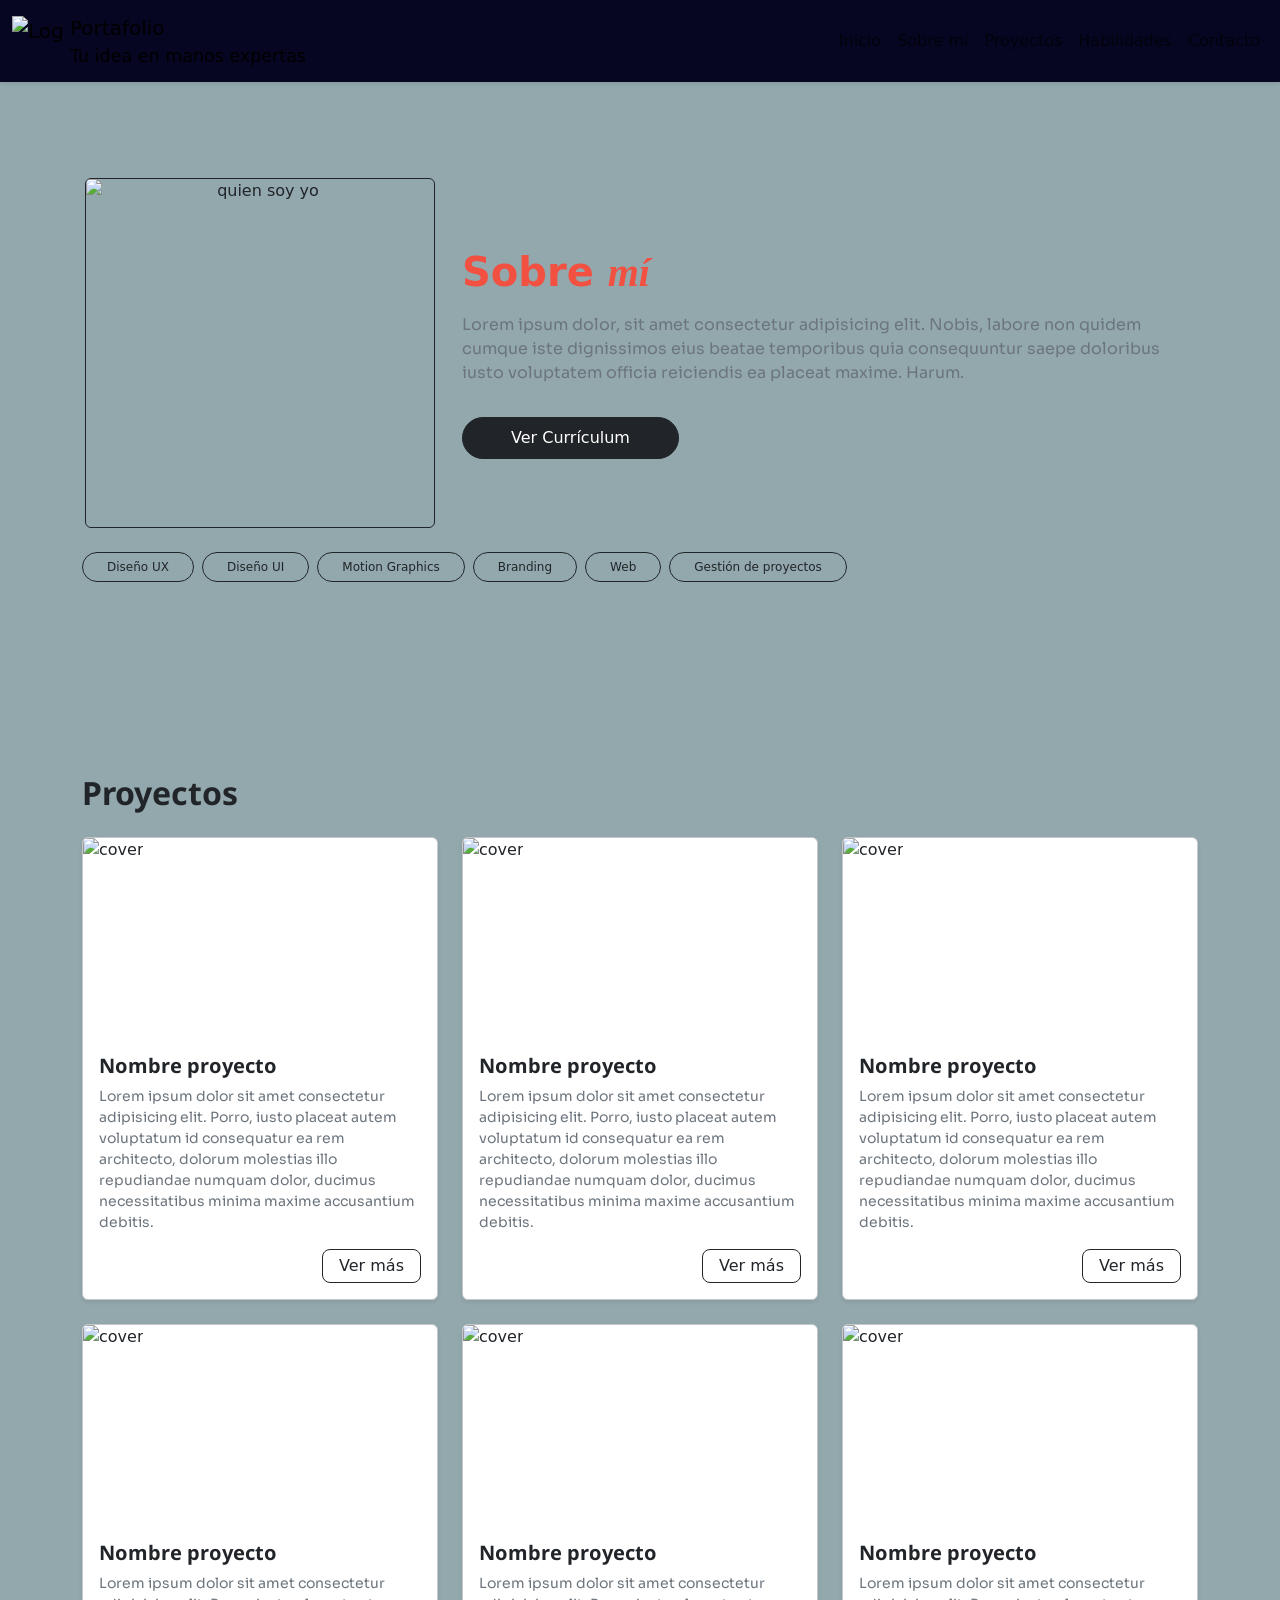
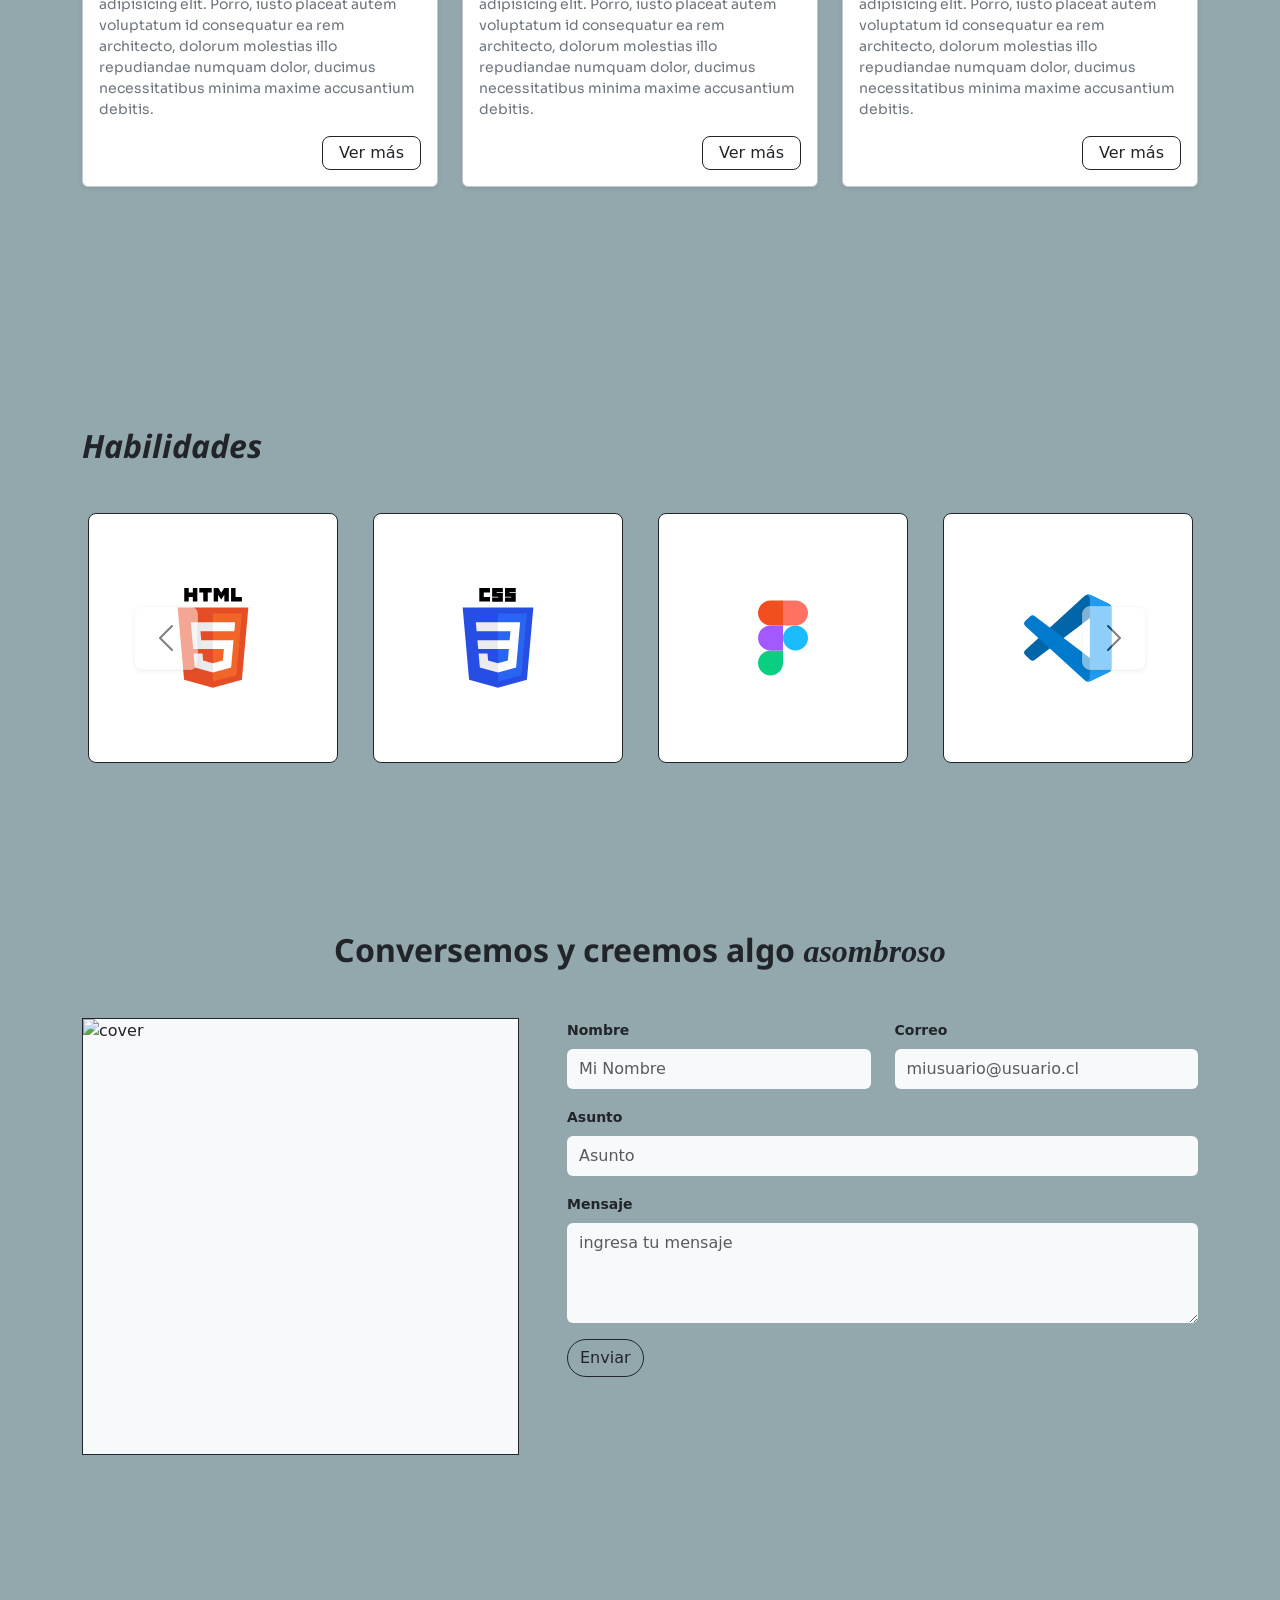
==== index.html @ 0e65d370 "Initial commit" ====
<!DOCTYPE html>
<html lang="es">
<head>
    <meta charset="UTF-8">
    <meta name="viewport" content="width=device-width, initial-scale=1.0">
    <meta name="keywords" content="Portfolio, UI, UX, Diseño Web, Diseño Grafico">
    <meta name="description" content="Soy diseñador grafico experto en UX UI, con amplia experiencia en Agencias de Publicidad">
    <link rel="stylesheet" href="style.css">
    <link rel="stylesheet" href="https://cdn.jsdelivr.net/npm/bootstrap@5.3.8/dist/css/bootstrap.min.css">
    <script src="https://cdn.jsdelivr.net/npm/bootstrap@5.3.8/dist/js/bootstrap.bundle.min.js"></script>
    <link rel="preconnect" href="https://fonts.googleapis.com">
    <link rel="preconnect" href="https://fonts.gstatic.com" crossorigin>
    <link href="https://fonts.googleapis.com/css2?family=Noto+Sans:ital,wght@0,100..900;1,100..900&display=swap" rel="stylesheet">
    <link href="https://fonts.googleapis.com/css2?family=Noto+Sans:ital,wght@0,100..900;1,100..900&family=Sora:wght@100..800&display=swap" rel="stylesheet">    
        <title>Portafolio Personal</title>

</head>
<!-- Inicio Documentación

Definición del header >
etiqueta semántica que le dice a los motores de búsqueda que ésta es la cabecera del documento.
la etiqueta header siempre dentro del body.
Las etiquetas semánticas no son obligatorias;pero son importantes para el SEO

nav: navegación
navbar: define un una barra de navegación
navbar-expand-lg: expander el ancho del navbar en
dispositivos de pantallas grandes
navbar-light: establece un modo claro en Boostrap
bg-light: establece un fondo de color azulado
shadow-sm: establece una leve sobra al menu

a: anchor/ancla será la pieza clave dentro de HTML para generar hipervinculos
href: Hypertext Reference(Referencia de Hipertexto)
navbar-brand: clase para definir una marca
d-flex: incorpora flexbox que es un sistema que permite ordenar automáticamente los elementos
internos basados en un criterio

collapse: va a ocultar algo hasta que una acción le permita mostrarse
navbar-collapse: permitirá dar un formato al menu cuando se despliegue
navbar-nav: elimina viñetas y dispone de forma horizontal el menu
ms-auto: toma el margen disponible automático a izquierda y lo adapta al anocho disponible

d-inline-block: establece el tratamiento de la imagen como si fuese una linea
align-text-top: permitirá que la imagen sea posicionada en la parte superior del ancla(a)
me-2(margin-end): establece un margen a la derecha definido en la escala de bootstrap en rem

align-item-center > centra verticalmente
justify-content-center > centra horizontalmente
img-fluid > img responsive
border > añade borde (variables -dark -light)
object-fit-cover > evita deformacion de la img en el div
fw-bold > font weight bold
flex-wrap > mantiene el contenido en el contenedor, si no cabe en la linea, lo baja a la siguiente manteniendo el espacio
gap > espaciado entre elementos (variables -2[0.5rem]) / g-4 gap+variable
span > etiqueta que mantiene elementos en una linea

-->

<body>
    <header class="header sticky-top">
        <nav class="navbar navbar-expand-lg dark-blue shadow-sm">
            <div class="container-fluid">
                <a class="navbar-brand d-flex align-items-center" href="#">
                    <img src="https://placehold.co/50x50" alt="Logo" width="50" height="50" class="d-inline-block align-text-top me-2">
                    <div class="d-flex flex-column">
                        <span>Portafolio</span>
                        <small>Tu idea en manos expertas</small>
                    </div>
                </a>
                <!-- crear boton sandwich -->
                <!-- fin boton sandwich -->
                 <div class="collapse navbar-collapse" id="navbarNav">
                    <ul class="navbar-nav ms-auto">
                        <li class="nav-item"><a class="nav-link" href="#">Inicio</a></li>
                        <li class="nav-item"><a class="nav-link" href="#">Sobre mí</a></li>
                        <li class="nav-item"><a class="nav-link" href="#">Proyectos</a></li>
                        <li class="nav-item"><a class="nav-link" href="#">Habilidades</a></li>
                        <li class="nav-item"><a class="nav-link" href="#">Contacto</a></li>
                    </ul>
                 </div>
            </div>
        </nav>
    </header>
    <main>
        <!--seccion sobre mi-->
        <section class="container-fluid py-5 aboutme">
            <div class="container mt-5">
                <div class="row align-items-center">
                    <div class="col-md-4 text-center mb-4 mb-md-0">
                        <div class="ratio ratio-1x1 d-flex align-item-center justify-content-center" style="max-width: 350px; margin: 0 auto;">
                            <img src="https://placehold.co/400x400" alt="quien soy yo" class="img-fluid rounded border border-dark ">
                        </div>
                    </div>
                    <div class="col-md-8">
                        <h1 class="fw-bold mb-3">Sobre <span class="faccent">mí</span></h1>
                        <p class="text-secondary">Lorem ipsum dolor, sit amet consectetur adipisicing elit. Nobis, labore non quidem cumque iste dignissimos eius beatae temporibus quia consequuntur saepe doloribus iusto voluptatem officia reiciendis ea placeat maxime. Harum.</p>
                        <a href="#" target="_blank" class="btn btn-dark rounded-pill px-5 py-2 mt-3">Ver Currículum</a>
                    </div>
                </div>
                <!-- inicio badges-->
                <div class="row mt-4">
                    <div class="col-12 d-flex flex-wrap gap-2">
                        <span class="badge border border-dark text-dark rounded-pill px-4 py-2 fw-normal badge-size">Diseño UX</span>
                        <span class="badge border border-dark text-dark rounded-pill px-4 py-2 fw-normal badge-size">Diseño UI</span>
                        <span class="badge border border-dark text-dark rounded-pill px-4 py-2 fw-normal badge-size">Motion Graphics</span>
                        <span class="badge border border-dark text-dark rounded-pill px-4 py-2 fw-normal badge-size">Branding</span>
                        <span class="badge border border-dark text-dark rounded-pill px-4 py-2 fw-normal badge-size">Web</span>
                        <span class="badge border border-dark text-dark rounded-pill px-4 py-2 fw-normal badge-size">Gestión de proyectos</span>
                    </div>
                </div>
            </div>
        </section>
        
        <!--seccion proyectos-->
        <section class="container-fluid py-5 my-5 proyectos">
            <div class="container my-5">
                <h2 class="fw-bold mb-4 py-8">Proyectos</h2>
                <div class="row g-4">
                    <div class="col-12 col-md-6 col-lg-4">
                        <div class="card h-100 border-secondary-subtle shadow-sm overflow-hidden">
                            <div style="height: 200px; overflow: hidden;">
                                <img src="https://placehold.co/300" alt="cover" class="w-100 h-100 object-fit-cover">
                            </div>
                            <div class="card-body d-flex flex-column">
                                <h5 class="card-title fw-bold">Nombre proyecto</h5>
                                <p class="card-text text-secondary small">Lorem ipsum dolor sit amet consectetur adipisicing elit. Porro, iusto placeat autem voluptatum id consequatur ea rem architecto, dolorum molestias illo repudiandae numquam dolor, ducimus necessitatibus minima maxime accusantium debitis.</p>
                                <div class="mt-auto text-end">
                                    <a href="#" class="btn btn-outline-dark rounded-3 px-3 py-1">Ver más</a>
                                </div>
                            </div>
                        </div>
                    </div>

                    <div class="col-12 col-md-6 col-lg-4">
                        <div class="card h-100 border-secondary-subtle shadow-sm overflow-hidden">
                            <div style="height: 200px; overflow: hidden;">
                                <img src="https://placehold.co/300" alt="cover" class="w-100 h-100 object-fit-cover">
                            </div>
                            <div class="card-body d-flex flex-column">
                                <h5 class="card-title fw-bold">Nombre proyecto</h5>
                                <p class="card-text text-secondary small">Lorem ipsum dolor sit amet consectetur adipisicing elit. Porro, iusto placeat autem voluptatum id consequatur ea rem architecto, dolorum molestias illo repudiandae numquam dolor, ducimus necessitatibus minima maxime accusantium debitis.</p>
                                <div class="mt-auto text-end">
                                    <a href="#" class="btn btn-outline-dark rounded-3 px-3 py-1">Ver más</a>
                                </div>
                            </div>
                        </div>
                    </div>

                    <div class="col-12 col-md-6 col-lg-4">
                        <div class="card h-100 border-secondary-subtle shadow-sm overflow-hidden">
                            <div style="height: 200px; overflow: hidden;">
                                <img src="https://placehold.co/300" alt="cover" class="w-100 h-100 object-fit-cover">
                            </div>
                            <div class="card-body d-flex flex-column">
                                <h5 class="card-title fw-bold">Nombre proyecto</h5>
                                <p class="card-text text-secondary small">Lorem ipsum dolor sit amet consectetur adipisicing elit. Porro, iusto placeat autem voluptatum id consequatur ea rem architecto, dolorum molestias illo repudiandae numquam dolor, ducimus necessitatibus minima maxime accusantium debitis.</p>
                                <div class="mt-auto text-end">
                                    <a href="#" class="btn btn-outline-dark rounded-3 px-3 py-1">Ver más</a>
                                </div>
                            </div>
                        </div>
                    </div>

                    <div class="col-12 col-md-6 col-lg-4">
                        <div class="card h-100 border-secondary-subtle shadow-sm overflow-hidden">
                            <div style="height: 200px; overflow: hidden;">
                                <img src="https://placehold.co/300" alt="cover" class="w-100 h-100 object-fit-cover">
                            </div>
                            <div class="card-body d-flex flex-column">
                                <h5 class="card-title fw-bold">Nombre proyecto</h5>
                                <p class="card-text text-secondary small">Lorem ipsum dolor sit amet consectetur adipisicing elit. Porro, iusto placeat autem voluptatum id consequatur ea rem architecto, dolorum molestias illo repudiandae numquam dolor, ducimus necessitatibus minima maxime accusantium debitis.</p>
                                <div class="mt-auto text-end">
                                    <a href="#" class="btn btn-outline-dark rounded-3 px-3 py-1">Ver más</a>
                                </div>
                            </div>
                        </div>
                    </div>

                    <div class="col-12 col-md-6 col-lg-4">
                        <div class="card h-100 border-secondary-subtle shadow-sm overflow-hidden">
                            <div style="height: 200px; overflow: hidden;">
                                <img src="https://placehold.co/300" alt="cover" class="w-100 h-100 object-fit-cover">
                            </div>
                            <div class="card-body d-flex flex-column">
                                <h5 class="card-title fw-bold">Nombre proyecto</h5>
                                <p class="card-text text-secondary small">Lorem ipsum dolor sit amet consectetur adipisicing elit. Porro, iusto placeat autem voluptatum id consequatur ea rem architecto, dolorum molestias illo repudiandae numquam dolor, ducimus necessitatibus minima maxime accusantium debitis.</p>
                                <div class="mt-auto text-end">
                                    <a href="#" class="btn btn-outline-dark rounded-3 px-3 py-1">Ver más</a>
                                </div>
                            </div>
                        </div>
                    </div>

                    <div class="col-12 col-md-6 col-lg-4">
                        <div class="card h-100 border-secondary-subtle shadow-sm overflow-hidden">
                            <div style="height: 200px; overflow: hidden;">
                                <img src="https://placehold.co/300" alt="cover" class="w-100 h-100 object-fit-cover">
                            </div>
                            <div class="card-body d-flex flex-column">
                                <h5 class="card-title fw-bold">Nombre proyecto</h5>
                                <p class="card-text text-secondary small">Lorem ipsum dolor sit amet consectetur adipisicing elit. Porro, iusto placeat autem voluptatum id consequatur ea rem architecto, dolorum molestias illo repudiandae numquam dolor, ducimus necessitatibus minima maxime accusantium debitis.</p>
                                <div class="mt-auto text-end">
                                    <a href="#" class="btn btn-outline-dark rounded-3 px-3 py-1">Ver más</a>
                                </div>
                            </div>
                        </div>
                    </div>
                    
                </div>
            </div>
        </section>
        
        <!--seccion Habilidades-->
        <section class="container-fluid py-5 habilidades">
            <div class="container my-5">    
                <h2 class="fw-bold mb-5 faccent">Habilidades</h2>
                <div id="carouselSkills" class="carousel slide" data-bs-ride="carousel">
                    <!-- botones -->
                    <button class="carousel-control-prev custom-carousel-btn" type="button" data-bs-target="#carouselSklls" data-bs-slide="prev">
                        <div class="control-box">
                            <span class="carousel-control-prev-icon"></span>
                        </div>
                        <span class="visually-hidden">Atrás</span>
                    </button>

                    <button class="carousel-control-next custom-carousel-btn" type="button" data-bs-target="#carouselSklls" data-bs-slide="next">
                        <div class="control-box">
                            <span class="carousel-control-next-icon"></span>
                        </div>
                        <span class="visually-hidden">Siguiente</span>
                    </button>

                    <div class="carousel-inner">
                        <div class="carousel-item active">
                            <!-- row-cols-1 > en moviles ocupara solo una columna -->
                            <div class="row row-cols-1 row-cols-md-4 g-4 justify-content-center">
                                <div class="col d-flex justify-content-center">
                                    <div class="card h-100 border border-dark rounded-3 d-flex align-item-center justify-content-center p-4 text-center" style="aspect-ratio: 1/1; max-width: 250px; width: 100%;">
                                        <img src="assets/html-5-svgrepo-com.svg" alt="icono html5" class="img-fluid" style="max-height: 100px; width: auto;">
                                    </div>
                                </div>

                                <div class="col d-flex justify-content-center">
                                    <div class="card h-100 border border-dark rounded-3 d-flex align-item-center justify-content-center p-4 text-center" style="aspect-ratio: 1/1; max-width: 250px; width: 100%;">
                                        <img src="assets/css-3-svgrepo-com.svg" alt="icono css" class="img-fluid" style="max-height: 100px; width: auto;">
                                    </div>
                                </div>

                                <div class="col d-flex justify-content-center">
                                    <div class="card h-100 border border-dark rounded-3 d-flex align-item-center justify-content-center p-4 text-center" style="aspect-ratio: 1/1; max-width: 250px; width: 100%;">
                                        <img src="assets/figma-svgrepo-com.svg" alt="icono figma" class="img-fluid" style="max-height: 100px; width: auto;">
                                    </div>
                                </div>

                                <div class="col d-flex justify-content-center">
                                    <div class="card h-100 border border-dark rounded-3 d-flex align-item-center justify-content-center p-4 text-center" style="aspect-ratio: 1/1; max-width: 250px; width: 100%;">
                                        <img src="assets/vscode-svgrepo-com.svg" alt="icono vscode" class="img-fluid" style="max-height: 100px; width: auto;">
                                    </div>
                                </div>

                            </div>
                        </div>

                        <div class="carousel-item">
                            <!-- row-cols-1 > en moviles ocupara solo una columna -->
                            <div class="row row-cols-1 row-cols-md-4 g-4 justify-content-center">
                                <div class="col d-flex justify-content-center">
                                    <div class="card h-100 border border-dark rounded-3 d-flex align-item-center justify-content-center p-4 text-center" style="aspect-ratio: 1/1; max-width: 250px; width: 100%;">
                                        <img src="assets/adobe-photoshop-svgrepo-com.svg" alt="icono photoshop" class="img-fluid" style="max-height: 100px; width: auto;">
                                    </div>
                                </div>

                                <div class="col d-flex justify-content-center">
                                    <div class="card h-100 border border-dark rounded-3 d-flex align-item-center justify-content-center p-4 text-center" style="aspect-ratio: 1/1; max-width: 250px; width: 100%;">
                                        <img src="assets/adobe-after-effects-svgrepo-com.svg" alt="icono after effects" class="img-fluid" style="max-height: 100px; width: auto;">
                                    </div>
                                </div>

                                <div class="col d-flex justify-content-center">
                                    <div class="card h-100 border border-dark rounded-3 d-flex align-item-center justify-content-center p-4 text-center" style="aspect-ratio: 1/1; max-width: 250px; width: 100%;">
                                        <img src="assets/adobe-premiere-svgrepo-com.svg" alt="icono premiere pro" class="img-fluid" style="max-height: 100px; width: auto;">
                                    </div>
                                </div>

                                <div class="col d-flex justify-content-center">
                                    <div class="card h-100 border border-dark rounded-3 d-flex align-item-center justify-content-center p-4 text-center" style="aspect-ratio: 1/1; max-width: 250px; width: 100%;">
                                        <img src="assets/github-color-svgrepo-com.svg" alt="icono github" class="img-fluid" style="max-height: 100px; width: auto;">
                                    </div>
                                </div>

                            </div>
                        </div>

                    </div>

                    
                </div>
            </div>    
        </section>

        <!--seccion contacto-->
        <section class="container-fluid py-5 contacto">
            <div class="container">
                <h2 class="text-center fw-bold mb-5 mt-4">Conversemos y creemos algo <span class="faccent">asombroso</span></h2>

                <div class="row align-item-start gx-5">
                    <div class="col-md-5 mb-4 mb-md-0">
                        <div class="border border-dark d-flex align-item-center justify-content-center bg-light" style="aspect-ratio: 1/1; width: 100%; height: 100%; margin: 0 auto; overflow: hidden;">
                            <img src="https://placehold.co/400" alt="cover" class="w-100 h-100 object-fit-cover">
                        </div>
                    </div>
                    <div class="col-md-7">
                        <form action="">
                            <div class="row">
                                <div class="col-sm-6 mb-3">
                                    <label class="form-label fw-bold small">Nombre</label>
                                    <input type="text" class="form-control bg-light border-0 py-2" placeholder="Mi Nombre">
                                </div>
                                <div class="col-sm-6 mb-3">
                                    <label class="form-label fw-bold small">Correo</label>
                                    <input type="email" class="form-control bg-light border-0 py-2" placeholder="miusuario@usuario.cl">
                                </div>
                            </div>
                            <div class="mb-3">
                                    <label class="form-label fw-bold small">Asunto</label>
                                    <input type="email" class="form-control bg-light border-0 py-2" placeholder="Asunto">
                            </div>
                            <div class="mb-3">
                                    <label class="form-label fw-bold small">Mensaje</label>
                                    <textarea name="Mensaje" id="form-message" class="form-control bg-light border-0 py-2" style="min-height: 100px;" placeholder="ingresa tu mensaje"></textarea>
                            </div>
                            <button class="btn btn-outline rounded-pill btn-outline-dark">
                                <label>Enviar</label>
                            </button>
                        </form>
                    </div>
                </div>
            </div>
        </section>

    </main>
 <footer>
    <div class="container footer">
        <div class="brand" style="min-height: 100px;">

        </div>

    </div>
 </footer>
    
</body>
</html>
---- style.css ----
/** Estilos de secciones **/
body{
    background-color: #93a8ac !important;
}

.dark-blue{
    background: #060622;
}


.nav-link{
    color: #F2F2F2;
}
.nav-link:hover{
    color: #4f46e5;
}

/* Heading styles - Minor Third- */
h2,h3,h5{
    font-family: 'Noto Sans' !important;
}

h1{
    font-size: 2.986rem;
    color:#F25041 !important;
}
h2{font-size: 2.488rem; }
h3{font-size: 2.074rem;}
h4{font-size: 1.728rem;}
h5{font-size: 1.44rem;}
h6{font-size: 1.2rem;}
p{
    font-size: 1rem;
    font-family: 'Sora' !important;
}
small{font-size: 0.833rem;}

/* acento palabras */
.faccent{
    font-family: Georgia, 'Times New Roman', Times, serif;
    font-style: italic;
}

.titulo{
    font-size: 18px;
}

.badge-size{
    font-size: 0.8rem;
}

.card-border-radius {
    border-radius: 12px;
}

.custom-carousel-btn{
    width: 60px;
    opacity: 1;
}
.control-box{
    background-color: white;
    border: 1px solid #F2F2F2;
    border-radius: 8px;
    padding: 15px;
    display: flex;
    align-items: center;
    justify-content: center;
    transition: all 0.3s ease;
    box-shadow: 0 2px 5px rgba(0,0,0,0.1);
}

.control-box:hover{
    background-color: #080A0D;

}

.carousel-control-prev-icon,.carousel-control-next-icon{
    filter: invert(1) grayscale(100%) brightness(0); /* parametros invert 0 (nada) - 1 (invierte) */
    height: 25px;
    width: 25px;
}
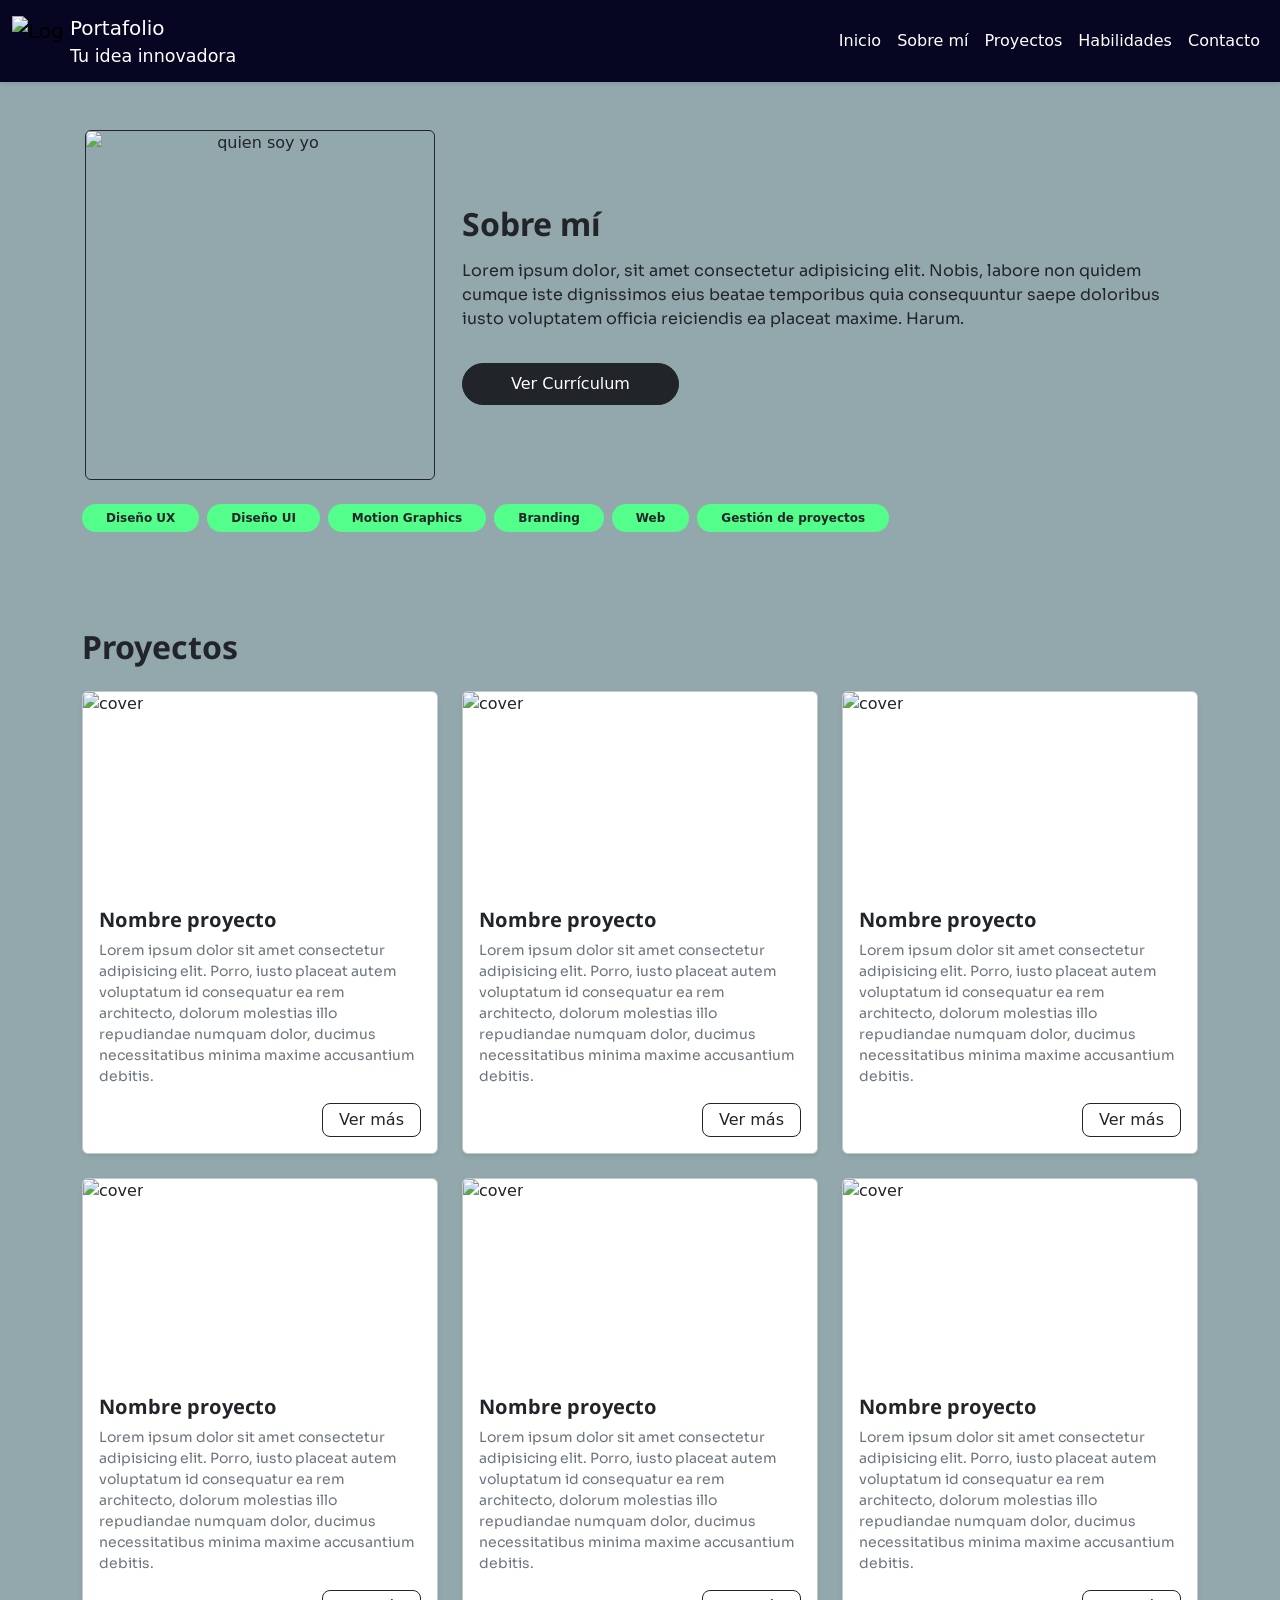
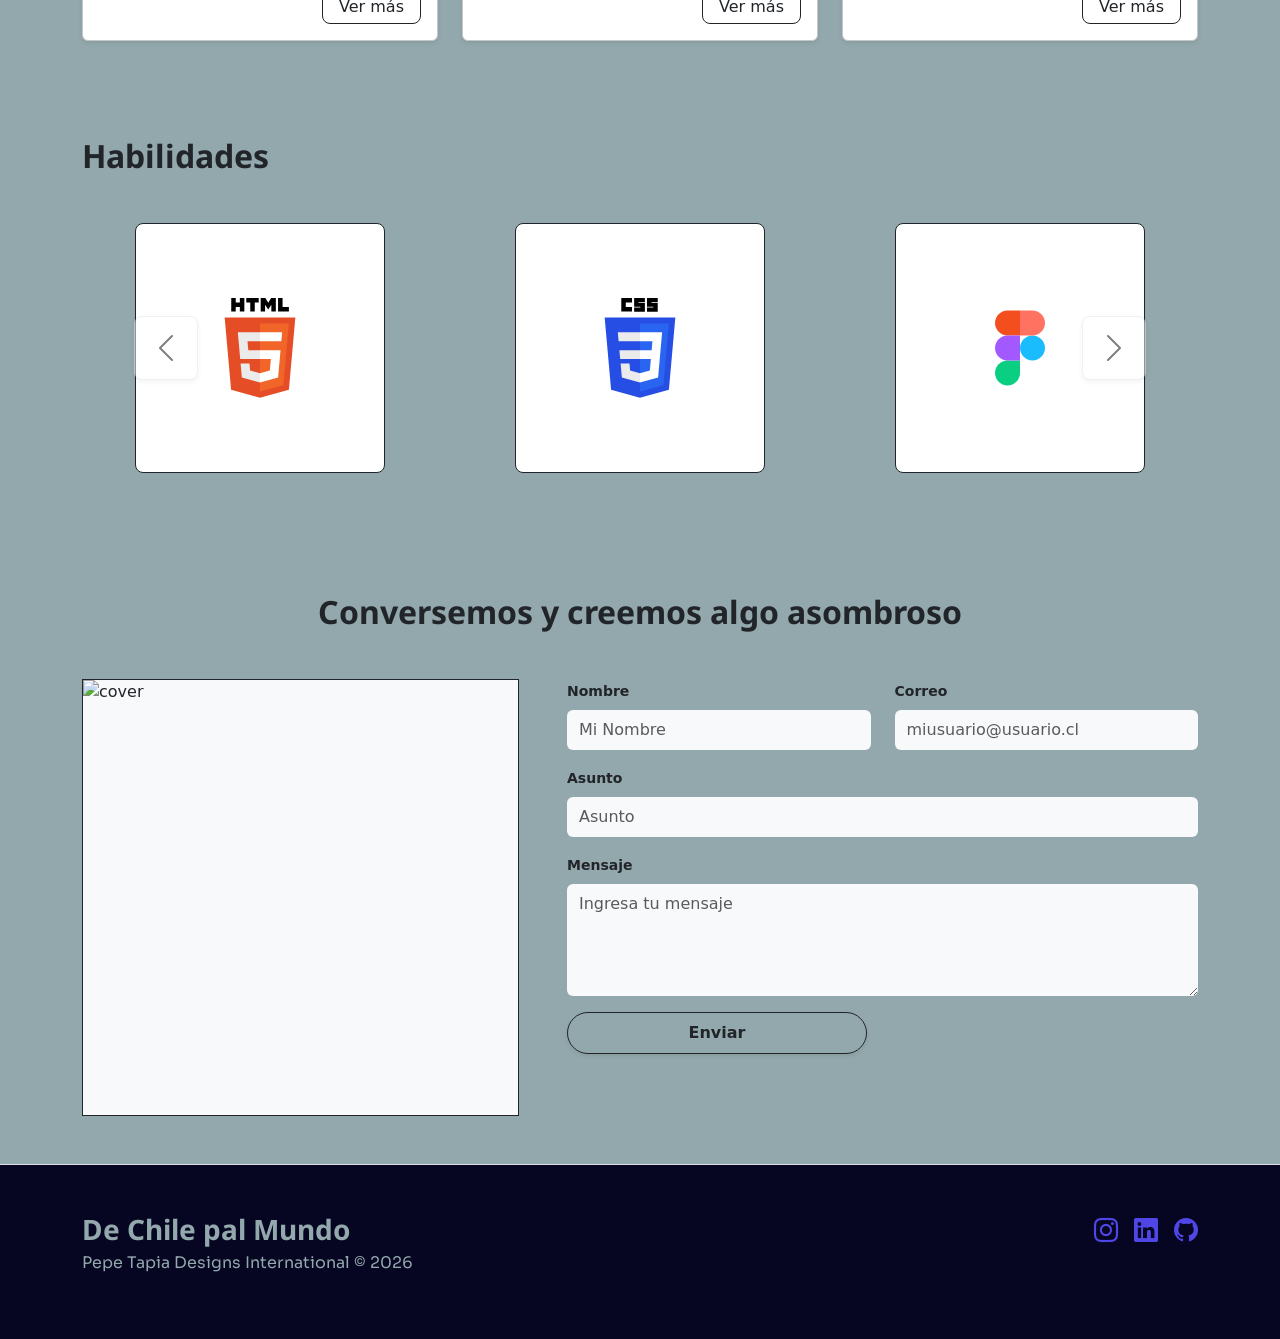
==== commit 385f5931: "actualizacion ultimos ajustes de presonalización" ====
--- a/index.html
+++ b/index.html
@@ -8,6 +8,7 @@
     <link rel="stylesheet" href="style.css">
     <link rel="stylesheet" href="https://cdn.jsdelivr.net/npm/bootstrap@5.3.8/dist/css/bootstrap.min.css">
     <script src="https://cdn.jsdelivr.net/npm/bootstrap@5.3.8/dist/js/bootstrap.bundle.min.js"></script>
+    <link rel="stylesheet" href="https://cdn.jsdelivr.net/npm/bootstrap-icons@1.11.0/font/bootstrap-icons.css">
     <link rel="preconnect" href="https://fonts.googleapis.com">
     <link rel="preconnect" href="https://fonts.gstatic.com" crossorigin>
     <link href="https://fonts.googleapis.com/css2?family=Noto+Sans:ital,wght@0,100..900;1,100..900&display=swap" rel="stylesheet">
@@ -58,17 +59,21 @@
 -->
 
 <body>
-    <header class="header sticky-top">
-        <nav class="navbar navbar-expand-lg dark-blue shadow-sm">
+    <header class="sticky-top">
+        <nav class="navbar navbar-expand-lg navbar-light bg-nav shadow-sm">
             <div class="container-fluid">
                 <a class="navbar-brand d-flex align-items-center" href="#">
                     <img src="https://placehold.co/50x50" alt="Logo" width="50" height="50" class="d-inline-block align-text-top me-2">
                     <div class="d-flex flex-column">
-                        <span>Portafolio</span>
-                        <small>Tu idea en manos expertas</small>
+                        <span class="blanco">Portafolio</span>
+                        <small class="blanco ">Tu idea innovadora</small>
                     </div>
                 </a>
                 <!-- crear boton sandwich -->
+                <button class="navbar-toggler" type="button" data-bs-toggle="collapse" data-bs-target="#navbarNav" aria-controls="navbarNav" aria-expanded="false" aria-label="Toggle navigation">
+                    <span class="navbar-toggler-icon"></span>
+                </button>
+
                 <!-- fin boton sandwich -->
                  <div class="collapse navbar-collapse" id="navbarNav">
                     <ul class="navbar-nav ms-auto">
@@ -84,268 +89,263 @@
     </header>
     <main>
         <!--seccion sobre mi-->
-        <section class="container-fluid py-5 aboutme">
-            <div class="container mt-5">
-                <div class="row align-items-center">
-                    <div class="col-md-4 text-center mb-4 mb-md-0">
-                        <div class="ratio ratio-1x1 d-flex align-item-center justify-content-center" style="max-width: 350px; margin: 0 auto;">
-                            <img src="https://placehold.co/400x400" alt="quien soy yo" class="img-fluid rounded border border-dark ">
-                        </div>
-                    </div>
-                    <div class="col-md-8">
-                        <h1 class="fw-bold mb-3">Sobre <span class="faccent">mí</span></h1>
-                        <p class="text-secondary">Lorem ipsum dolor, sit amet consectetur adipisicing elit. Nobis, labore non quidem cumque iste dignissimos eius beatae temporibus quia consequuntur saepe doloribus iusto voluptatem officia reiciendis ea placeat maxime. Harum.</p>
-                        <a href="#" target="_blank" class="btn btn-dark rounded-pill px-5 py-2 mt-3">Ver Currículum</a>
-                    </div>
-                </div>
-                <!-- inicio badges-->
-                <div class="row mt-4">
-                    <div class="col-12 d-flex flex-wrap gap-2">
-                        <span class="badge border border-dark text-dark rounded-pill px-4 py-2 fw-normal badge-size">Diseño UX</span>
-                        <span class="badge border border-dark text-dark rounded-pill px-4 py-2 fw-normal badge-size">Diseño UI</span>
-                        <span class="badge border border-dark text-dark rounded-pill px-4 py-2 fw-normal badge-size">Motion Graphics</span>
-                        <span class="badge border border-dark text-dark rounded-pill px-4 py-2 fw-normal badge-size">Branding</span>
-                        <span class="badge border border-dark text-dark rounded-pill px-4 py-2 fw-normal badge-size">Web</span>
-                        <span class="badge border border-dark text-dark rounded-pill px-4 py-2 fw-normal badge-size">Gestión de proyectos</span>
-                    </div>
+        <section class="container py-5">
+            <div class="row align-items-center">
+                <div class="col-md-4 text-center mb-4 mb-md-0">
+                    <div class="ratio ratio-1x1 d-flex align-item-center justify-content-center" style="max-width: 350px; margin: 0 auto;">
+                        <img src="https://placehold.co/400x400" alt="quien soy yo" class="img-fluid rounded border border-dark ">
+                    </div>
+                </div>
+                <div class="col-md-8">
+                    <h2 class="fw-bold mb-3">Sobre mí</h2>
+                    <p>Lorem ipsum dolor, sit amet consectetur adipisicing elit. Nobis, labore non quidem cumque iste dignissimos eius beatae temporibus quia consequuntur saepe doloribus iusto voluptatem officia reiciendis ea placeat maxime. Harum.</p>
+                    <a href="#" target="_blank" class="btn btn-dark rounded-pill px-5 py-2 mt-3">Ver Currículum</a>
+                </div>
+            </div>
+            <!-- inicio badges-->
+            <div class="row mt-4">
+                <div class="col-12 d-flex flex-wrap gap-2">
+                    <span class="badge border-dark text-dark rounded-pill px-4 py-2 fw-bold badge-size">Diseño UX</span>
+                    <span class="badge border-dark text-dark rounded-pill px-4 py-2 fw-bold badge-size">Diseño UI</span>
+                    <span class="badge border-dark text-dark rounded-pill px-4 py-2 fw-bold badge-size">Motion Graphics</span>
+                    <span class="badge border-dark text-dark rounded-pill px-4 py-2 fw-bold badge-size">Branding</span>
+                    <span class="badge border-dark text-dark rounded-pill px-4 py-2 fw-bold badge-size">Web</span>
+                    <span class="badge border-dark text-dark rounded-pill px-4 py-2 fw-bold badge-size">Gestión de proyectos</span>
                 </div>
             </div>
         </section>
         
         <!--seccion proyectos-->
-        <section class="container-fluid py-5 my-5 proyectos">
-            <div class="container my-5">
-                <h2 class="fw-bold mb-4 py-8">Proyectos</h2>
-                <div class="row g-4">
-                    <div class="col-12 col-md-6 col-lg-4">
-                        <div class="card h-100 border-secondary-subtle shadow-sm overflow-hidden">
-                            <div style="height: 200px; overflow: hidden;">
-                                <img src="https://placehold.co/300" alt="cover" class="w-100 h-100 object-fit-cover">
-                            </div>
-                            <div class="card-body d-flex flex-column">
-                                <h5 class="card-title fw-bold">Nombre proyecto</h5>
-                                <p class="card-text text-secondary small">Lorem ipsum dolor sit amet consectetur adipisicing elit. Porro, iusto placeat autem voluptatum id consequatur ea rem architecto, dolorum molestias illo repudiandae numquam dolor, ducimus necessitatibus minima maxime accusantium debitis.</p>
-                                <div class="mt-auto text-end">
-                                    <a href="#" class="btn btn-outline-dark rounded-3 px-3 py-1">Ver más</a>
-                                </div>
-                            </div>
-                        </div>
-                    </div>
-
-                    <div class="col-12 col-md-6 col-lg-4">
-                        <div class="card h-100 border-secondary-subtle shadow-sm overflow-hidden">
-                            <div style="height: 200px; overflow: hidden;">
-                                <img src="https://placehold.co/300" alt="cover" class="w-100 h-100 object-fit-cover">
-                            </div>
-                            <div class="card-body d-flex flex-column">
-                                <h5 class="card-title fw-bold">Nombre proyecto</h5>
-                                <p class="card-text text-secondary small">Lorem ipsum dolor sit amet consectetur adipisicing elit. Porro, iusto placeat autem voluptatum id consequatur ea rem architecto, dolorum molestias illo repudiandae numquam dolor, ducimus necessitatibus minima maxime accusantium debitis.</p>
-                                <div class="mt-auto text-end">
-                                    <a href="#" class="btn btn-outline-dark rounded-3 px-3 py-1">Ver más</a>
-                                </div>
-                            </div>
-                        </div>
-                    </div>
-
-                    <div class="col-12 col-md-6 col-lg-4">
-                        <div class="card h-100 border-secondary-subtle shadow-sm overflow-hidden">
-                            <div style="height: 200px; overflow: hidden;">
-                                <img src="https://placehold.co/300" alt="cover" class="w-100 h-100 object-fit-cover">
-                            </div>
-                            <div class="card-body d-flex flex-column">
-                                <h5 class="card-title fw-bold">Nombre proyecto</h5>
-                                <p class="card-text text-secondary small">Lorem ipsum dolor sit amet consectetur adipisicing elit. Porro, iusto placeat autem voluptatum id consequatur ea rem architecto, dolorum molestias illo repudiandae numquam dolor, ducimus necessitatibus minima maxime accusantium debitis.</p>
-                                <div class="mt-auto text-end">
-                                    <a href="#" class="btn btn-outline-dark rounded-3 px-3 py-1">Ver más</a>
-                                </div>
-                            </div>
-                        </div>
-                    </div>
-
-                    <div class="col-12 col-md-6 col-lg-4">
-                        <div class="card h-100 border-secondary-subtle shadow-sm overflow-hidden">
-                            <div style="height: 200px; overflow: hidden;">
-                                <img src="https://placehold.co/300" alt="cover" class="w-100 h-100 object-fit-cover">
-                            </div>
-                            <div class="card-body d-flex flex-column">
-                                <h5 class="card-title fw-bold">Nombre proyecto</h5>
-                                <p class="card-text text-secondary small">Lorem ipsum dolor sit amet consectetur adipisicing elit. Porro, iusto placeat autem voluptatum id consequatur ea rem architecto, dolorum molestias illo repudiandae numquam dolor, ducimus necessitatibus minima maxime accusantium debitis.</p>
-                                <div class="mt-auto text-end">
-                                    <a href="#" class="btn btn-outline-dark rounded-3 px-3 py-1">Ver más</a>
-                                </div>
-                            </div>
-                        </div>
-                    </div>
-
-                    <div class="col-12 col-md-6 col-lg-4">
-                        <div class="card h-100 border-secondary-subtle shadow-sm overflow-hidden">
-                            <div style="height: 200px; overflow: hidden;">
-                                <img src="https://placehold.co/300" alt="cover" class="w-100 h-100 object-fit-cover">
-                            </div>
-                            <div class="card-body d-flex flex-column">
-                                <h5 class="card-title fw-bold">Nombre proyecto</h5>
-                                <p class="card-text text-secondary small">Lorem ipsum dolor sit amet consectetur adipisicing elit. Porro, iusto placeat autem voluptatum id consequatur ea rem architecto, dolorum molestias illo repudiandae numquam dolor, ducimus necessitatibus minima maxime accusantium debitis.</p>
-                                <div class="mt-auto text-end">
-                                    <a href="#" class="btn btn-outline-dark rounded-3 px-3 py-1">Ver más</a>
-                                </div>
-                            </div>
-                        </div>
-                    </div>
-
-                    <div class="col-12 col-md-6 col-lg-4">
-                        <div class="card h-100 border-secondary-subtle shadow-sm overflow-hidden">
-                            <div style="height: 200px; overflow: hidden;">
-                                <img src="https://placehold.co/300" alt="cover" class="w-100 h-100 object-fit-cover">
-                            </div>
-                            <div class="card-body d-flex flex-column">
-                                <h5 class="card-title fw-bold">Nombre proyecto</h5>
-                                <p class="card-text text-secondary small">Lorem ipsum dolor sit amet consectetur adipisicing elit. Porro, iusto placeat autem voluptatum id consequatur ea rem architecto, dolorum molestias illo repudiandae numquam dolor, ducimus necessitatibus minima maxime accusantium debitis.</p>
-                                <div class="mt-auto text-end">
-                                    <a href="#" class="btn btn-outline-dark rounded-3 px-3 py-1">Ver más</a>
-                                </div>
-                            </div>
-                        </div>
-                    </div>
-                    
-                </div>
+        <section class="container py-5">
+            <h2 class="fw-bold mb-4 py-8">Proyectos</h2>
+            <div class="row g-4">
+                <div class="col-12 col-md-6 col-lg-4">
+                    <div class="card h-100 border-secondary-subtle shadow-sm overflow-hidden">
+                        <div style="height: 200px; overflow: hidden;">
+                            <img src="https://placehold.co/300" alt="cover" class="w-100 h-100 object-fit-cover">
+                        </div>
+                        <div class="card-body d-flex flex-column">
+                            <h5 class="card-title fw-bold">Nombre proyecto</h5>
+                            <p class="card-text text-secondary small">Lorem ipsum dolor sit amet consectetur adipisicing elit. Porro, iusto placeat autem voluptatum id consequatur ea rem architecto, dolorum molestias illo repudiandae numquam dolor, ducimus necessitatibus minima maxime accusantium debitis.</p>
+                            <div class="mt-auto text-end">
+                                <a href="#" class="btn btn-outline-dark rounded-3 px-3 py-1">Ver más</a>
+                            </div>
+                        </div>
+                    </div>
+                </div>
+
+                                <div class="col-12 col-md-6 col-lg-4">
+                    <div class="card h-100 border-secondary-subtle shadow-sm overflow-hidden">
+                        <div style="height: 200px; overflow: hidden;">
+                            <img src="https://placehold.co/300" alt="cover" class="w-100 h-100 object-fit-cover">
+                        </div>
+                        <div class="card-body d-flex flex-column">
+                            <h5 class="card-title fw-bold">Nombre proyecto</h5>
+                            <p class="card-text text-secondary small">Lorem ipsum dolor sit amet consectetur adipisicing elit. Porro, iusto placeat autem voluptatum id consequatur ea rem architecto, dolorum molestias illo repudiandae numquam dolor, ducimus necessitatibus minima maxime accusantium debitis.</p>
+                            <div class="mt-auto text-end">
+                                <a href="#" class="btn btn-outline-dark rounded-3 px-3 py-1">Ver más</a>
+                            </div>
+                        </div>
+                    </div>
+                </div>
+
+                                <div class="col-12 col-md-6 col-lg-4">
+                    <div class="card h-100 border-secondary-subtle shadow-sm overflow-hidden">
+                        <div style="height: 200px; overflow: hidden;">
+                            <img src="https://placehold.co/300" alt="cover" class="w-100 h-100 object-fit-cover">
+                        </div>
+                        <div class="card-body d-flex flex-column">
+                            <h5 class="card-title fw-bold">Nombre proyecto</h5>
+                            <p class="card-text text-secondary small">Lorem ipsum dolor sit amet consectetur adipisicing elit. Porro, iusto placeat autem voluptatum id consequatur ea rem architecto, dolorum molestias illo repudiandae numquam dolor, ducimus necessitatibus minima maxime accusantium debitis.</p>
+                            <div class="mt-auto text-end">
+                                <a href="#" class="btn btn-outline-dark rounded-3 px-3 py-1">Ver más</a>
+                            </div>
+                        </div>
+                    </div>
+                </div>
+
+                <div class="col-12 col-md-6 col-lg-4">
+                    <div class="card h-100 border-secondary-subtle shadow-sm overflow-hidden">
+                        <div style="height: 200px; overflow: hidden;">
+                            <img src="https://placehold.co/300" alt="cover" class="w-100 h-100 object-fit-cover">
+                        </div>
+                        <div class="card-body d-flex flex-column">
+                            <h5 class="card-title fw-bold">Nombre proyecto</h5>
+                            <p class="card-text text-secondary small">Lorem ipsum dolor sit amet consectetur adipisicing elit. Porro, iusto placeat autem voluptatum id consequatur ea rem architecto, dolorum molestias illo repudiandae numquam dolor, ducimus necessitatibus minima maxime accusantium debitis.</p>
+                            <div class="mt-auto text-end">
+                                <a href="#" class="btn btn-outline-dark rounded-3 px-3 py-1">Ver más</a>
+                            </div>
+                        </div>
+                    </div>
+                </div>
+
+                                <div class="col-12 col-md-6 col-lg-4">
+                    <div class="card h-100 border-secondary-subtle shadow-sm overflow-hidden">
+                        <div style="height: 200px; overflow: hidden;">
+                            <img src="https://placehold.co/300" alt="cover" class="w-100 h-100 object-fit-cover">
+                        </div>
+                        <div class="card-body d-flex flex-column">
+                            <h5 class="card-title fw-bold">Nombre proyecto</h5>
+                            <p class="card-text text-secondary small">Lorem ipsum dolor sit amet consectetur adipisicing elit. Porro, iusto placeat autem voluptatum id consequatur ea rem architecto, dolorum molestias illo repudiandae numquam dolor, ducimus necessitatibus minima maxime accusantium debitis.</p>
+                            <div class="mt-auto text-end">
+                                <a href="#" class="btn btn-outline-dark rounded-3 px-3 py-1">Ver más</a>
+                            </div>
+                        </div>
+                    </div>
+                </div>
+
+                                <div class="col-12 col-md-6 col-lg-4">
+                    <div class="card h-100 border-secondary-subtle shadow-sm overflow-hidden">
+                        <div style="height: 200px; overflow: hidden;">
+                            <img src="https://placehold.co/300" alt="cover" class="w-100 h-100 object-fit-cover">
+                        </div>
+                        <div class="card-body d-flex flex-column">
+                            <h5 class="card-title fw-bold">Nombre proyecto</h5>
+                            <p class="card-text text-secondary small">Lorem ipsum dolor sit amet consectetur adipisicing elit. Porro, iusto placeat autem voluptatum id consequatur ea rem architecto, dolorum molestias illo repudiandae numquam dolor, ducimus necessitatibus minima maxime accusantium debitis.</p>
+                            <div class="mt-auto text-end">
+                                <a href="#" class="btn btn-outline-dark rounded-3 px-3 py-1">Ver más</a>
+                            </div>
+                        </div>
+                    </div>
+                </div>
+                
             </div>
         </section>
         
         <!--seccion Habilidades-->
-        <section class="container-fluid py-5 habilidades">
-            <div class="container my-5">    
-                <h2 class="fw-bold mb-5 faccent">Habilidades</h2>
-                <div id="carouselSkills" class="carousel slide" data-bs-ride="carousel">
-                    <!-- botones -->
-                    <button class="carousel-control-prev custom-carousel-btn" type="button" data-bs-target="#carouselSklls" data-bs-slide="prev">
-                        <div class="control-box">
-                            <span class="carousel-control-prev-icon"></span>
-                        </div>
-                        <span class="visually-hidden">Atrás</span>
-                    </button>
-
-                    <button class="carousel-control-next custom-carousel-btn" type="button" data-bs-target="#carouselSklls" data-bs-slide="next">
-                        <div class="control-box">
-                            <span class="carousel-control-next-icon"></span>
-                        </div>
-                        <span class="visually-hidden">Siguiente</span>
-                    </button>
-
-                    <div class="carousel-inner">
-                        <div class="carousel-item active">
-                            <!-- row-cols-1 > en moviles ocupara solo una columna -->
-                            <div class="row row-cols-1 row-cols-md-4 g-4 justify-content-center">
-                                <div class="col d-flex justify-content-center">
-                                    <div class="card h-100 border border-dark rounded-3 d-flex align-item-center justify-content-center p-4 text-center" style="aspect-ratio: 1/1; max-width: 250px; width: 100%;">
-                                        <img src="assets/html-5-svgrepo-com.svg" alt="icono html5" class="img-fluid" style="max-height: 100px; width: auto;">
-                                    </div>
-                                </div>
-
-                                <div class="col d-flex justify-content-center">
-                                    <div class="card h-100 border border-dark rounded-3 d-flex align-item-center justify-content-center p-4 text-center" style="aspect-ratio: 1/1; max-width: 250px; width: 100%;">
-                                        <img src="assets/css-3-svgrepo-com.svg" alt="icono css" class="img-fluid" style="max-height: 100px; width: auto;">
-                                    </div>
-                                </div>
-
-                                <div class="col d-flex justify-content-center">
-                                    <div class="card h-100 border border-dark rounded-3 d-flex align-item-center justify-content-center p-4 text-center" style="aspect-ratio: 1/1; max-width: 250px; width: 100%;">
-                                        <img src="assets/figma-svgrepo-com.svg" alt="icono figma" class="img-fluid" style="max-height: 100px; width: auto;">
-                                    </div>
-                                </div>
-
-                                <div class="col d-flex justify-content-center">
-                                    <div class="card h-100 border border-dark rounded-3 d-flex align-item-center justify-content-center p-4 text-center" style="aspect-ratio: 1/1; max-width: 250px; width: 100%;">
-                                        <img src="assets/vscode-svgrepo-com.svg" alt="icono vscode" class="img-fluid" style="max-height: 100px; width: auto;">
-                                    </div>
-                                </div>
-
-                            </div>
-                        </div>
-
-                        <div class="carousel-item">
-                            <!-- row-cols-1 > en moviles ocupara solo una columna -->
-                            <div class="row row-cols-1 row-cols-md-4 g-4 justify-content-center">
-                                <div class="col d-flex justify-content-center">
-                                    <div class="card h-100 border border-dark rounded-3 d-flex align-item-center justify-content-center p-4 text-center" style="aspect-ratio: 1/1; max-width: 250px; width: 100%;">
-                                        <img src="assets/adobe-photoshop-svgrepo-com.svg" alt="icono photoshop" class="img-fluid" style="max-height: 100px; width: auto;">
-                                    </div>
-                                </div>
-
-                                <div class="col d-flex justify-content-center">
-                                    <div class="card h-100 border border-dark rounded-3 d-flex align-item-center justify-content-center p-4 text-center" style="aspect-ratio: 1/1; max-width: 250px; width: 100%;">
-                                        <img src="assets/adobe-after-effects-svgrepo-com.svg" alt="icono after effects" class="img-fluid" style="max-height: 100px; width: auto;">
-                                    </div>
-                                </div>
-
-                                <div class="col d-flex justify-content-center">
-                                    <div class="card h-100 border border-dark rounded-3 d-flex align-item-center justify-content-center p-4 text-center" style="aspect-ratio: 1/1; max-width: 250px; width: 100%;">
-                                        <img src="assets/adobe-premiere-svgrepo-com.svg" alt="icono premiere pro" class="img-fluid" style="max-height: 100px; width: auto;">
-                                    </div>
-                                </div>
-
-                                <div class="col d-flex justify-content-center">
-                                    <div class="card h-100 border border-dark rounded-3 d-flex align-item-center justify-content-center p-4 text-center" style="aspect-ratio: 1/1; max-width: 250px; width: 100%;">
-                                        <img src="assets/github-color-svgrepo-com.svg" alt="icono github" class="img-fluid" style="max-height: 100px; width: auto;">
-                                    </div>
-                                </div>
-
-                            </div>
-                        </div>
-
-                    </div>
-
-                    
-                </div>
-            </div>    
+        <section class="container py-5">
+            <h2 class="fw-bold mb-5">Habilidades</h2>
+            <div id="carouselSkills" class="carousel slide" data-bs-ride="carousel">
+                <div class="carousel-inner">
+                    <div class="carousel-item active">
+                        <!-- row-cols-1 > en moviles ocupara solo una columna -->
+                        <div class="row row-cols-1 row-cols-md-3 g-4 justify-content-center">
+                            <div class="col d-flex justify-content-center">
+                                <div class="card h-100 border border-dark rounded-3 d-flex align-item-center justify-content-center p-4 text-center" style="aspect-ratio: 1/1; max-width: 250px; width: 100%;">
+                                    <img src="assets/html-5-svgrepo-com.svg" alt="icono html5" class="img-fluid" style="max-height: 100px; width: auto;">
+                                </div>
+                            </div>
+
+                            <div class="col d-flex justify-content-center">
+                                <div class="card h-100 border border-dark rounded-3 d-flex align-item-center justify-content-center p-4 text-center" style="aspect-ratio: 1/1; max-width: 250px; width: 100%;">
+                                    <img src="assets/css-3-svgrepo-com.svg" alt="icono css" class="img-fluid" style="max-height: 100px; width: auto;">
+                                </div>
+                            </div>
+
+                            <div class="col d-flex justify-content-center">
+                                <div class="card h-100 border border-dark rounded-3 d-flex align-item-center justify-content-center p-4 text-center" style="aspect-ratio: 1/1; max-width: 250px; width: 100%;">
+                                    <img src="assets/figma-svgrepo-com.svg" alt="icono figma" class="img-fluid" style="max-height: 100px; width: auto;">
+                                </div>
+                            </div>
+
+
+                        </div>
+                    </div>
+
+                    <div class="carousel-item">
+                        <!-- row-cols-1 > en moviles ocupara solo una columna -->
+                        <div class="row row-cols-1 row-cols-md-3 g-4 justify-content-center">
+                            <div class="col d-flex justify-content-center">
+                                <div class="card h-100 border border-dark rounded-3 d-flex align-item-center justify-content-center p-4 text-center" style="aspect-ratio: 1/1; max-width: 250px; width: 100%;">
+                                    <img src="assets/adobe-photoshop-svgrepo-com.svg" alt="icono photoshop" class="img-fluid" style="max-height: 100px; width: auto;">
+                                </div>
+                            </div>
+
+                            <div class="col d-flex justify-content-center">
+                                <div class="card h-100 border border-dark rounded-3 d-flex align-item-center justify-content-center p-4 text-center" style="aspect-ratio: 1/1; max-width: 250px; width: 100%;">
+                                    <img src="assets/adobe-after-effects-svgrepo-com.svg" alt="icono after effects" class="img-fluid" style="max-height: 100px; width: auto;">
+                                </div>
+                            </div>
+
+
+                            <div class="col d-flex justify-content-center">
+                                <div class="card h-100 border border-dark rounded-3 d-flex align-item-center justify-content-center p-4 text-center" style="aspect-ratio: 1/1; max-width: 250px; width: 100%;">
+                                    <img src="assets/github-color-svgrepo-com.svg" alt="icono github" class="img-fluid" style="max-height: 100px; width: auto;">
+                                </div>
+                            </div>
+
+                        </div>
+                    </div>
+
+                </div>
+                <!-- botones -->
+                <button class="carousel-control-prev custom-carousel-btn" type="button" data-bs-target="#carouselSkills" data-bs-slide="prev">
+                    <div class="control-box">
+                        <span class="carousel-control-prev-icon"></span>
+                
+                    </div>
+                    <span class="visually-hidden">Atras</span>
+                
+                </button>
+                
+                <button class="carousel-control-next custom-carousel-btn" type="button" data-bs-target="#carouselSkills" data-bs-slide="next">
+                    <div class="control-box">
+                        <span class="carousel-control-next-icon"></span>
+                    </div>
+                    <span class="visually-hidden">Siguiente</span>
+                
+                </button>
+                
+                              
+            </div>
         </section>
 
         <!--seccion contacto-->
-        <section class="container-fluid py-5 contacto">
-            <div class="container">
-                <h2 class="text-center fw-bold mb-5 mt-4">Conversemos y creemos algo <span class="faccent">asombroso</span></h2>
-
-                <div class="row align-item-start gx-5">
-                    <div class="col-md-5 mb-4 mb-md-0">
-                        <div class="border border-dark d-flex align-item-center justify-content-center bg-light" style="aspect-ratio: 1/1; width: 100%; height: 100%; margin: 0 auto; overflow: hidden;">
-                            <img src="https://placehold.co/400" alt="cover" class="w-100 h-100 object-fit-cover">
-                        </div>
-                    </div>
-                    <div class="col-md-7">
-                        <form action="">
-                            <div class="row">
-                                <div class="col-sm-6 mb-3">
-                                    <label class="form-label fw-bold small">Nombre</label>
-                                    <input type="text" class="form-control bg-light border-0 py-2" placeholder="Mi Nombre">
-                                </div>
-                                <div class="col-sm-6 mb-3">
-                                    <label class="form-label fw-bold small">Correo</label>
-                                    <input type="email" class="form-control bg-light border-0 py-2" placeholder="miusuario@usuario.cl">
-                                </div>
-                            </div>
-                            <div class="mb-3">
-                                    <label class="form-label fw-bold small">Asunto</label>
-                                    <input type="email" class="form-control bg-light border-0 py-2" placeholder="Asunto">
-                            </div>
-                            <div class="mb-3">
-                                    <label class="form-label fw-bold small">Mensaje</label>
-                                    <textarea name="Mensaje" id="form-message" class="form-control bg-light border-0 py-2" style="min-height: 100px;" placeholder="ingresa tu mensaje"></textarea>
-                            </div>
-                            <button class="btn btn-outline rounded-pill btn-outline-dark">
-                                <label>Enviar</label>
-                            </button>
-                        </form>
-                    </div>
-                </div>
-            </div>
+        <section class="container py-5">
+            <h2 class="text-center fw-bold mb-5 mt-4">Conversemos y creemos algo asombroso</h2>
+
+            <div class="row align-item-start gx-5">
+                <div class="col-md-5 mb-4 mb-md-0">
+                    <div class="border border-dark d-flex align-item-center justify-content-center bg-light" style="aspect-ratio: 1/1; width: 100%; height: 100%; margin: 0 auto; overflow: hidden;">
+                        <img src="https://placehold.co/400" alt="cover" class="w-100 h-100 object-fit-cover">
+                    </div>
+                </div>
+                <div class="col-md-7">
+                    <form action="">
+                        <div class="row">
+                            <div class="col-sm-6 mb-3">
+                                <label class="form-label fw-bold small">Nombre</label>
+                                <input type="text" class="form-control bg-light border-0 py-2" placeholder="Mi Nombre">
+                            </div>
+                            <div class="col-sm-6 mb-3">
+                                <label class="form-label fw-bold small">Correo</label>
+                                <input type="email" class="form-control bg-light border-0 py-2" placeholder="miusuario@usuario.cl">
+                            </div>
+                        </div>
+                        <div class="mb-3">
+                                <label class="form-label fw-bold small">Asunto</label>
+                                <input type="email" class="form-control bg-light border-0 py-2" placeholder="Asunto">
+                        </div>
+                        <div class="mb-3">
+                                <label class="form-label fw-bold small">Mensaje</label>
+                                <textarea name="Mensaje" id="form-message" class="form-control bg-light border-0 py-2"
+                                rows="4" placeholder="Ingresa tu mensaje"></textarea>
+                        </div>
+                        <button type="submit" class="btn btn-outline-dark rounded-pill px-5 py-2 fw-bold w-100 shadow-sm" style="max-width: 300px;">
+                            <label>Enviar</label>
+                        </button>
+                    </form>
+                </div>
+            </div>
+
         </section>
 
     </main>
- <footer>
-    <div class="container footer">
-        <div class="brand" style="min-height: 100px;">
-
+ <footer class="container-fluid py-5 bg-footer border-top">
+    <div class="container">
+        <div class="row align-item-center">
+                <div class="col-md-8 text-center text-md-start mb-4 mb-md-0">
+                    <h3 class="fw-bold mb-1">De Chile pal Mundo</h3>
+                    <p>Pepe Tapia Designs International &copy; 2026</p>
+                </div>
+                <div class="col-md-4 text-center text-md-end">
+                    <div class="d-flex justify-content-center justify-content-md-end gap-3">
+                        <a class="text-dark fs-4" href="#" target="_blank"><i class="bi bi-instagram"></i></a>
+                        <a class="text-dark fs-4" href="#" target="_blank"><i class="bi bi-linkedin"></i></a>
+                        <a class="text-dark fs-4" href="#" target="_blank"><i class="bi bi-github"></i></a>
+                    </div>
+                </div>
         </div>
-
     </div>
  </footer>
     
--- a/style.css
+++ b/style.css
@@ -3,16 +3,37 @@
     background-color: #93a8ac !important;
 }
 
-.dark-blue{
-    background: #060622;
+
+.bg-nav{
+    background-color: #060622;
 }
 
+.bg-footer{
+    background-color: #060622;
+    color: #93a8ac;
+}
+
+.blanco{
+    color: white;
+}
 
 .nav-link{
-    color: #F2F2F2;
+    color: white !important;
 }
+
 .nav-link:hover{
+    color: #4f46e5 !important;
+}
+.bi{
     color: #4f46e5;
+}
+.bi:hover{
+    color: white;
+    transition: all 0.3s ease;
+}
+
+.badge{
+    background-color: #53FF8A !important;
 }
 
 /* Heading styles - Minor Third- */
@@ -53,31 +74,36 @@
     border-radius: 12px;
 }
 
-.custom-carousel-btn{
-    width: 60px;
-    opacity: 1;
+/* Contenedor del botón para que no ocupe toda la altura */
+.custom-carousel-btn {
+    width: 60px; /* Ajusta el ancho del área de clic */
+    opacity: 1;  /* Para que no se vea semitransparente */
 }
-.control-box{
-    background-color: white;
-    border: 1px solid #F2F2F2;
-    border-radius: 8px;
+
+/* La caja blanca con borde y sombra */
+.control-box {
+    background-color: #ffffff;
+    border: 1px solid #dee2e6; /* Borde sutil gris */
+    border-radius: 8px;        /* Bordes redondeados */
     padding: 15px;
     display: flex;
     align-items: center;
     justify-content: center;
-    transition: all 0.3s ease;
+    transition: all 0.3s ease; /*es una transición->animación*/
     box-shadow: 0 2px 5px rgba(0,0,0,0.1);
 }
 
-.control-box:hover{
-    background-color: #080A0D;
-
+/* Cambiar el color de la flecha de blanco a negro */
+.carousel-control-prev-icon,
+.carousel-control-next-icon {
+    filter: invert(1) grayscale(100%) brightness(0);
+    width: 25px;
+    height: 25px;
 }
 
-.carousel-control-prev-icon,.carousel-control-next-icon{
-    filter: invert(1) grayscale(100%) brightness(0); /* parametros invert 0 (nada) - 1 (invierte) */
-    height: 25px;
-    width: 25px;
+.control-box:hover{
+    background-color: #f8f9fa;
+    border: #000;
 }
 
  
